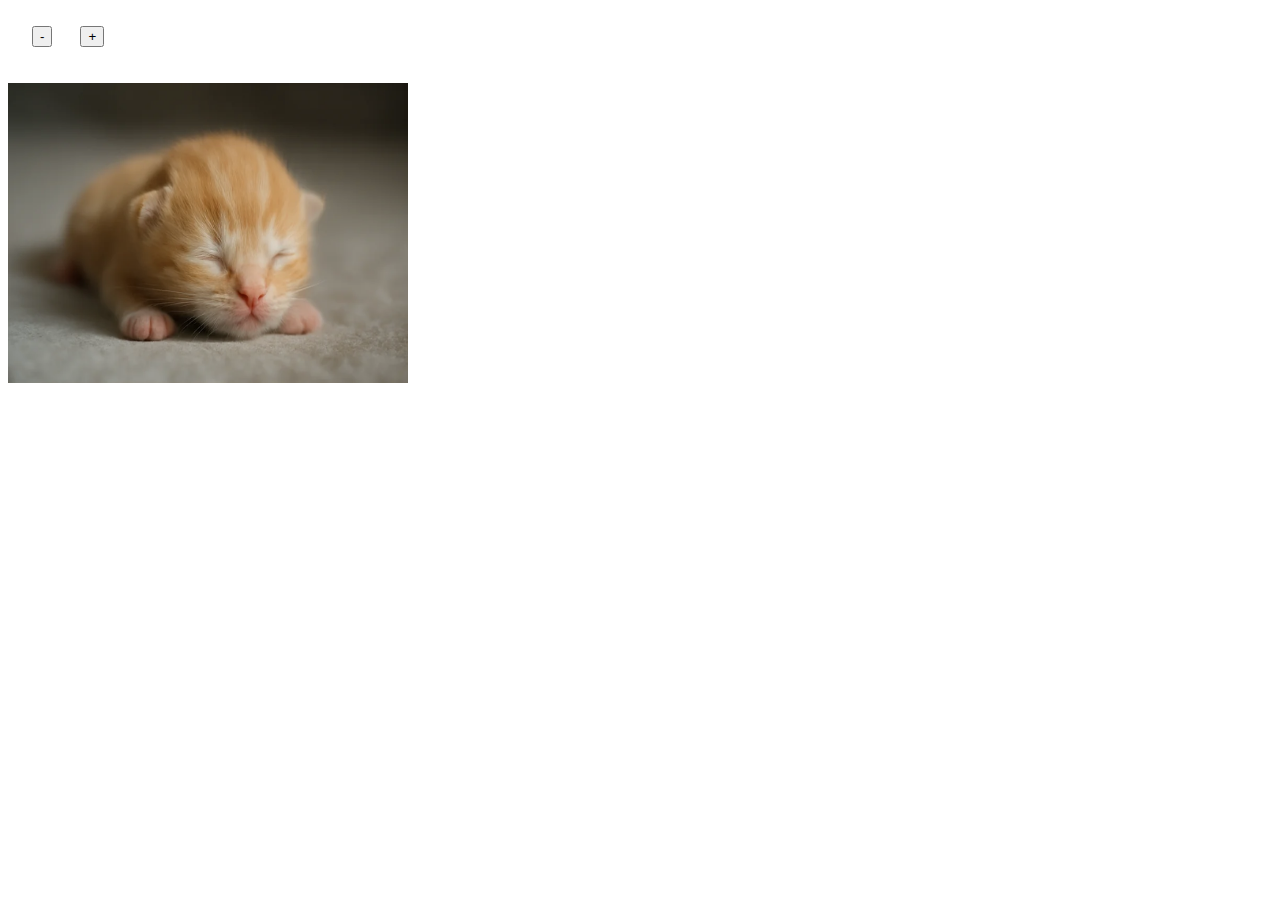
==== 4gatinhosV1.html @ 08af70cf "1st commit gatinhos" ====
<html>
  <head> </head>

  <body>
    <script type="text/javascript">
      img1 = new Image();
      img1.src = "images/gatinho1.png";
      img2 = new Image();
      img2.src = "images/gatinho2.png";
      img3 = new Image();
      img3.src = "images/gatinho3.png";
      img4 = new Image();
      img4.src = "images/gatinho4.png";

      var posicao = "0";

      function mais() {
        if (posicao == "3") {
          alert("O gatinho morreu");
          return;
        }

        if (posicao == "2") {
          um.src = img4.src;
          posicao = "3";
          return;
        }

        if (posicao == "1") {
          um.src = img3.src;
          posicao = "2";
          return;
        }

        if (posicao == "0") {
          um.src = img2.src;
          posicao = "1";
          return;
        }
      }

      function menos() {
        if (posicao == "0") {
          alert("O gatinho ainda não nasceu!");
          return;
        }
        if (posicao == "1") {
          um.src = img1.src;
          posicao = "0";
          return;
        }
        if (posicao == "2") {
          um.src = img2.src;
          posicao = "1";
          return;
        }
        if (posicao == "3") {
          um.src = img3.src;
          posicao = "2";
          return;
        }
        if (posicao == "4") {
          um.src = img4.src;
          posicao = "3";
          return;
        }
      }
    </script>

    <br />

    &nbsp;&nbsp;&nbsp;&nbsp;&nbsp;
    <input type="button" value="-" onclick="menos()" ; />

    &nbsp;&nbsp;&nbsp;&nbsp;&nbsp;
    <input type="button" value="+" onclick="mais()" ; />

    <br /><br /><br />
    <img
      src="images/gatinho1.png" 
      border="0"
      width="400"
      height="300"
      name="um"
    />
  </body>
</html>
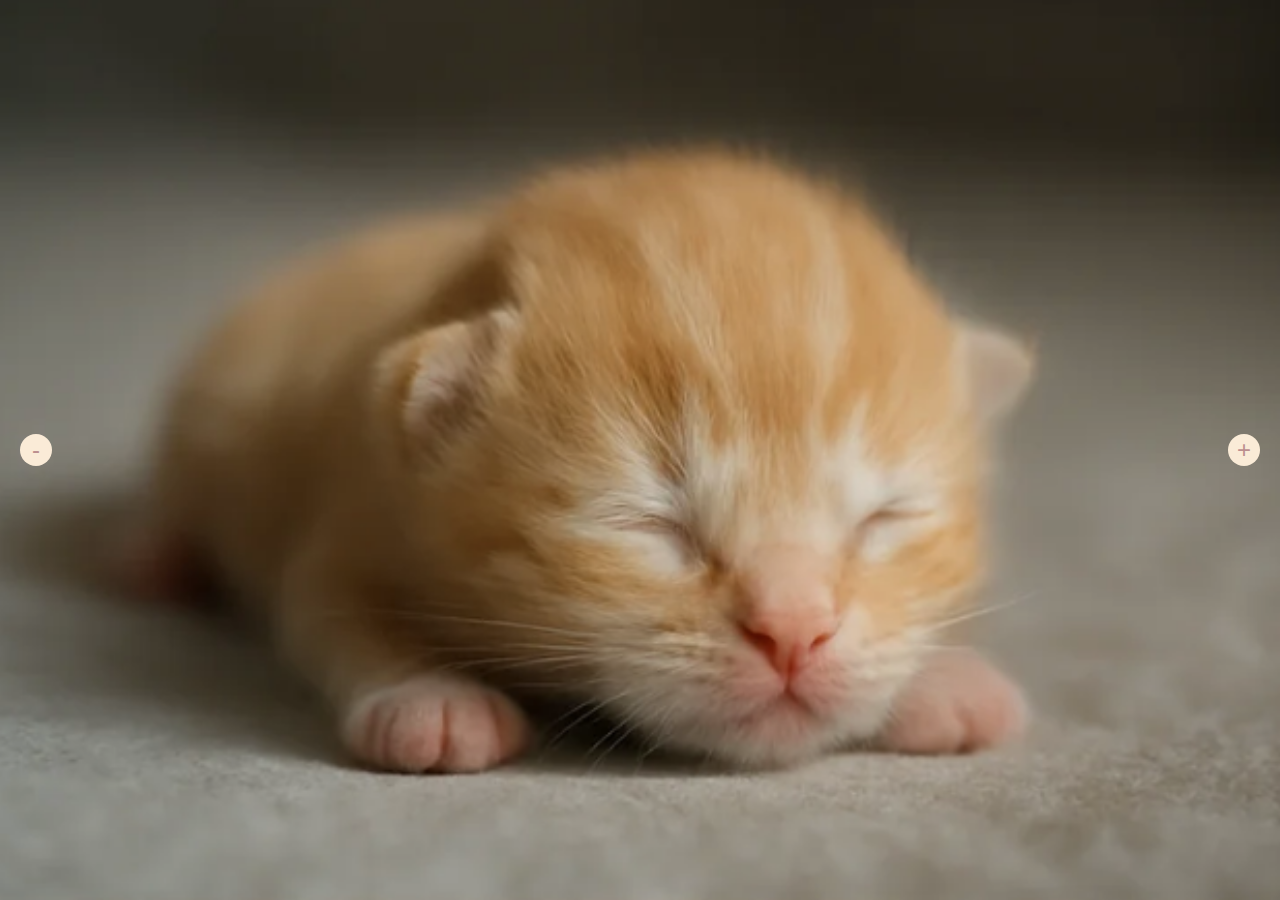
==== commit b4a4565c: "2nd commit refactor and styling" ====
--- a/4gatinhosV1.html
+++ b/4gatinhosV1.html
@@ -1,87 +1,14 @@
 <html>
-  <head> </head>
-
+  <head> 
+    <title>Kitten Life Cicle</title>
+    <link rel="stylesheet" href="style.css">
+    <script src="script.js" defer></script>
+  </head>
   <body>
-    <script type="text/javascript">
-      img1 = new Image();
-      img1.src = "images/gatinho1.png";
-      img2 = new Image();
-      img2.src = "images/gatinho2.png";
-      img3 = new Image();
-      img3.src = "images/gatinho3.png";
-      img4 = new Image();
-      img4.src = "images/gatinho4.png";
-
-      var posicao = "0";
-
-      function mais() {
-        if (posicao == "3") {
-          alert("O gatinho morreu");
-          return;
-        }
-
-        if (posicao == "2") {
-          um.src = img4.src;
-          posicao = "3";
-          return;
-        }
-
-        if (posicao == "1") {
-          um.src = img3.src;
-          posicao = "2";
-          return;
-        }
-
-        if (posicao == "0") {
-          um.src = img2.src;
-          posicao = "1";
-          return;
-        }
-      }
-
-      function menos() {
-        if (posicao == "0") {
-          alert("O gatinho ainda não nasceu!");
-          return;
-        }
-        if (posicao == "1") {
-          um.src = img1.src;
-          posicao = "0";
-          return;
-        }
-        if (posicao == "2") {
-          um.src = img2.src;
-          posicao = "1";
-          return;
-        }
-        if (posicao == "3") {
-          um.src = img3.src;
-          posicao = "2";
-          return;
-        }
-        if (posicao == "4") {
-          um.src = img4.src;
-          posicao = "3";
-          return;
-        }
-      }
-    </script>
-
-    <br />
-
-    &nbsp;&nbsp;&nbsp;&nbsp;&nbsp;
-    <input type="button" value="-" onclick="menos()" ; />
-
-    &nbsp;&nbsp;&nbsp;&nbsp;&nbsp;
-    <input type="button" value="+" onclick="mais()" ; />
-
-    <br /><br /><br />
-    <img
-      src="images/gatinho1.png" 
-      border="0"
-      width="400"
-      height="300"
-      name="um"
-    />
+    <div class="buttons">
+      <button onclick="menos()">-</button>
+      <button onclick="mais()">+</button>
+    </div>
+    <span class="img"></span>
   </body>
 </html>
--- a/style.css
+++ b/style.css
@@ -0,0 +1,37 @@
+body {
+    display: flex;
+    justify-content: center;
+    align-items: center;
+    margin: 0;
+    padding: 0;
+    position: relative;
+}
+
+.buttons {
+    display: flex;
+    justify-content: space-between;
+    width: 100%;
+    padding: 20px;
+}
+
+button {
+    background-color: antiquewhite;
+    border: none;
+    border-radius: 100px;
+    font-size: 24px;
+    width: 32px;
+    height: 32px;
+    color: rosybrown;
+    cursor: pointer;
+}
+
+.img {
+    background-image: url("/images/gatinho1.png");
+    background-position: center;
+    background-repeat: no-repeat;
+    background-size: cover;
+    width: 100vw;
+    height: 100vh;
+    position: absolute;
+    z-index: -1;
+}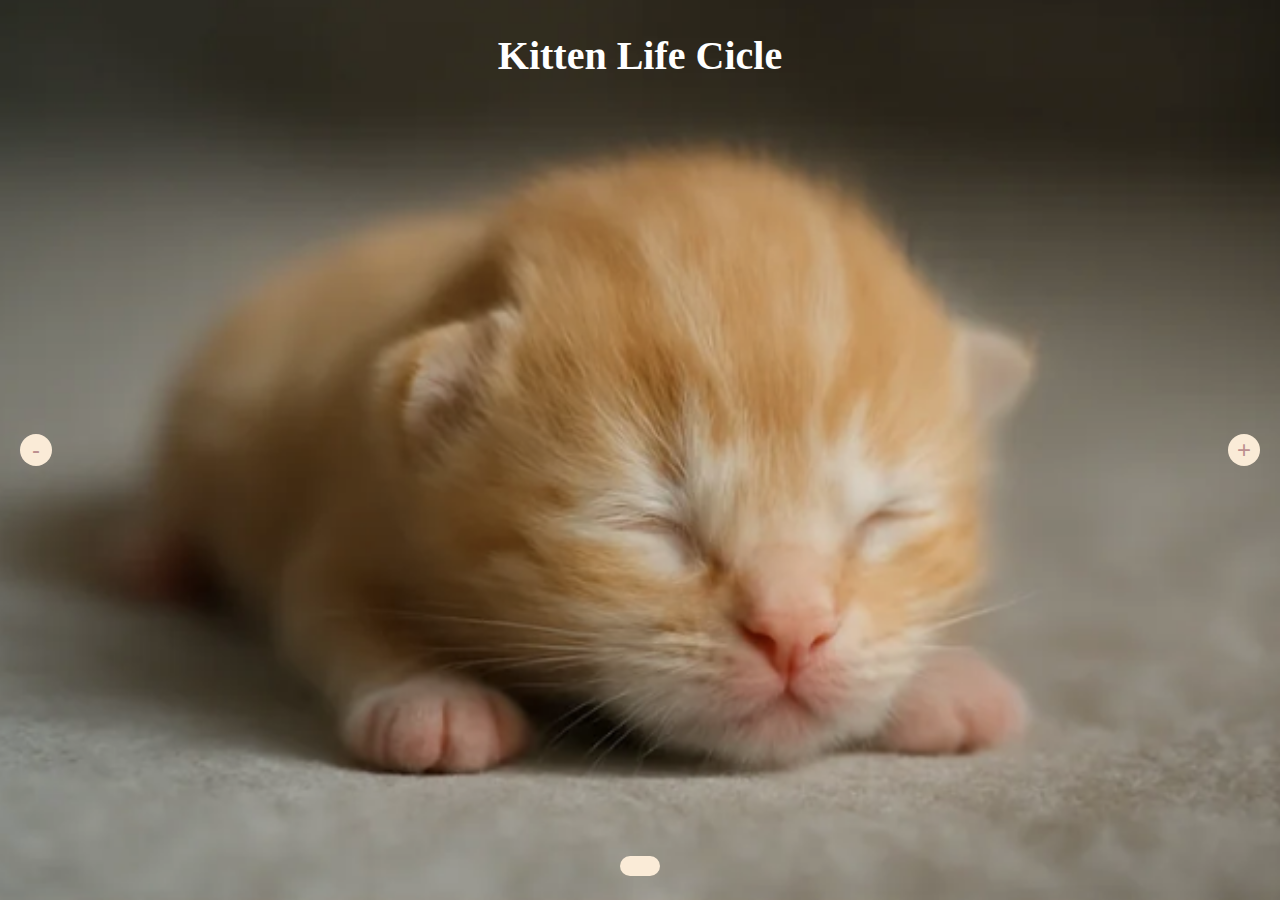
==== commit 9f3f7655: "4th commit add title and phase text" ====
--- a/4gatinhosV1.html
+++ b/4gatinhosV1.html
@@ -5,10 +5,14 @@
     <script src="script.js" defer></script>
   </head>
   <body>
-    <div class="buttons">
-      <button onclick="menos()">-</button>
-      <button onclick="mais()">+</button>
+    <h2>Kitten Life Cicle</h2>
+    <div class="container">
+      <div class="buttons">
+        <button onclick="menos()">-</button>
+        <button onclick="mais()">+</button>
+      </div>
+      <span class="img"></span>
     </div>
-    <span class="img"></span>
+    <h3 class="phase"></h3>
   </body>
 </html>
--- a/style.css
+++ b/style.css
@@ -1,10 +1,25 @@
 body {
+    display: flex;
+    flex-direction: column;
+    margin: 0;
+    padding: 0;
+}
+
+.container {
     display: flex;
     justify-content: center;
     align-items: center;
-    margin: 0;
-    padding: 0;
     position: relative;
+    height: 100vh;
+}
+
+h2 {
+    position: absolute;
+    align-self: center;
+    margin: auto;
+    color: white;
+    font-size: 40px;
+    padding-top: 32px;
 }
 
 .buttons {
@@ -34,4 +49,15 @@
     height: 100vh;
     position: absolute;
     z-index: -1;
+}
+
+h3 {
+    position: absolute;
+    color: rosybrown;
+    align-self: center;
+    bottom: 0;
+    font-size: 24px;
+    background-color: antiquewhite;
+    padding: 10px 20px;
+    border-radius: 24px;
 }